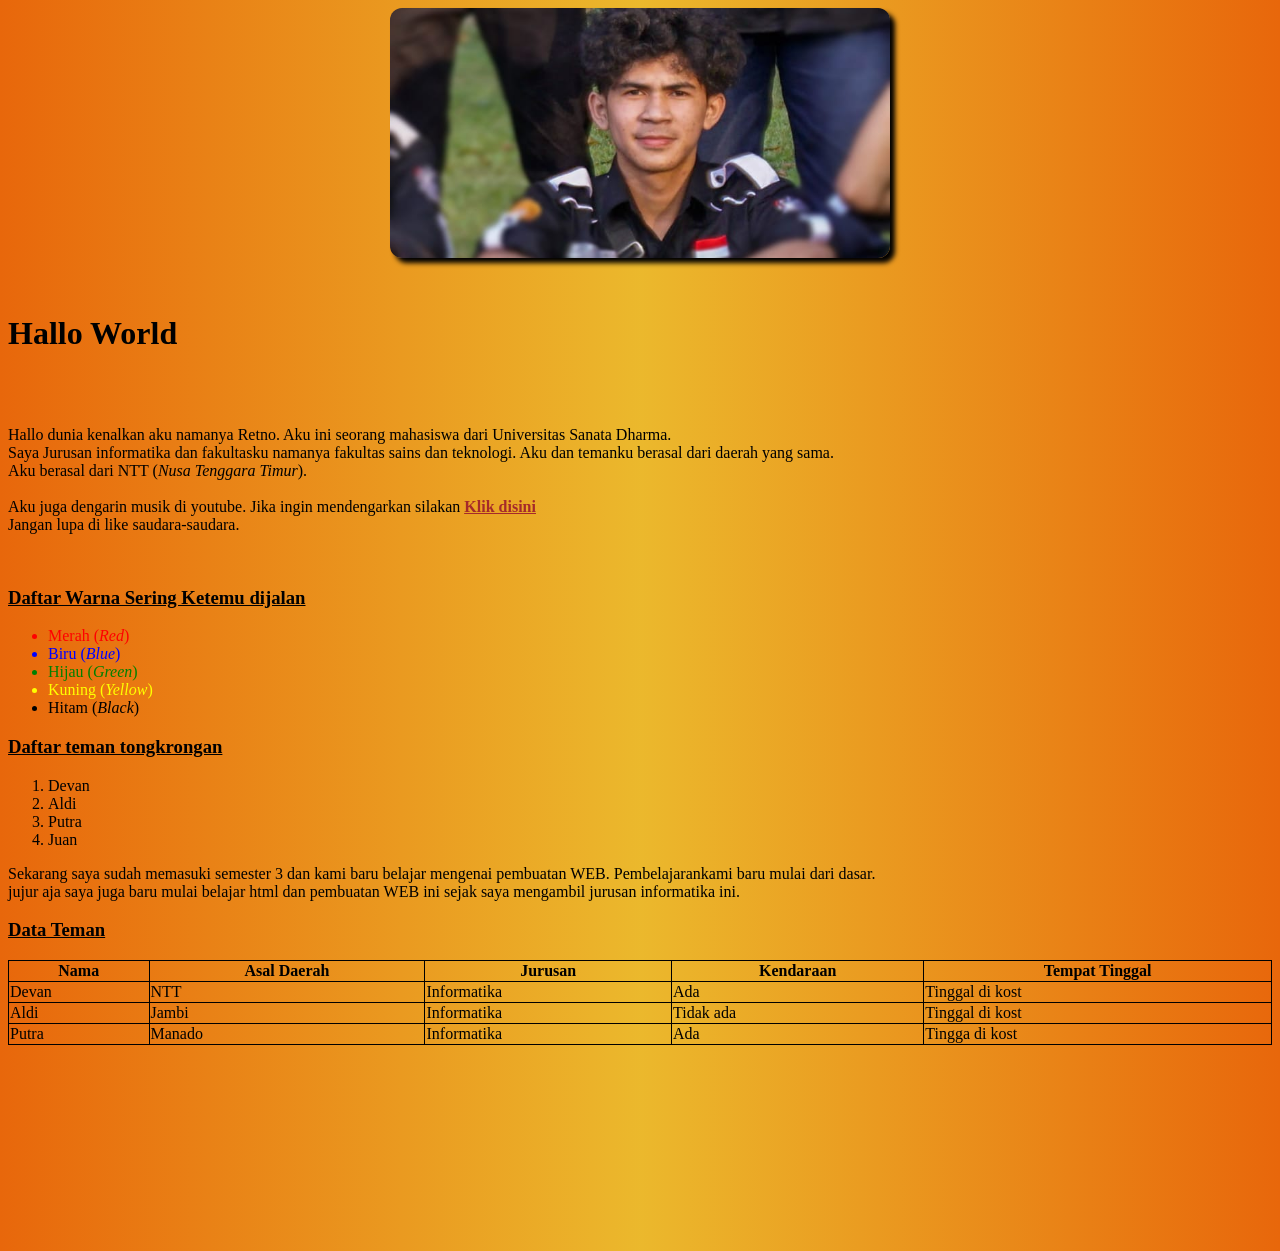
==== Prigram/index.html @ eebdb1d6 "Update" ====
<!DOCTYPE html>
<html>
<head>
     <meta charset="UTF-8"> 
    <meta name="viewport" content="width=device-width, initial-scale=1.0">
    <title>PROJEK HTML AWAL</title>
    <link rel="stylesheet" href="Style.css">
</head>
<body>
    <img class="foto-1"src="FotoKu.jpg" alt="Yahuuu" width="500">
    <br>
    <br>
    <h1>Hallo World</h1>
    <br>
    <br>
    <p>Hallo dunia kenalkan aku namanya Retno. Aku ini seorang mahasiswa dari Universitas Sanata Dharma.
    <br> Saya Jurusan informatika dan fakultasku namanya fakultas sains dan teknologi. Aku dan temanku berasal dari daerah yang sama.
    <br>Aku berasal dari NTT (<i>Nusa Tenggara Timur</i>). 
    <br><br>Aku juga dengarin musik di youtube. Jika ingin mendengarkan silakan <a href="https://youtu.be/eNMttIx5BWE?si=sOKxIe6LU_X16Zdd" target="_blank"><b><U>Klik disini</U></b></a>
    <br>Jangan lupa di like saudara-saudara.</p>
    <br>
    <h3><u>Daftar Warna Sering Ketemu dijalan</u></h3>
    <ul>
        <li style="color:red">Merah (<i>Red</i>)</li>
        <li style="color:blue">Biru (<i>Blue</i>)</li>
        <li style="color:green">Hijau (<i>Green</i>)</li>
        <li style="color:yellow">Kuning (<i>Yellow</i>)</li>
        <li style="color:black">Hitam (<i>Black</i>)</li>
    </ul>
    <h3><u>Daftar teman tongkrongan</u></h3>
    <ol>
        <li>Devan</li>
        <li>Aldi</li>
        <li>Putra</li>
        <li>Juan</li>
    </ol>
    <p>Sekarang saya sudah memasuki semester 3 dan kami baru belajar mengenai pembuatan WEB. Pembelajarankami baru mulai dari dasar. 
    <br>jujur aja saya juga baru mulai belajar html dan pembuatan WEB ini sejak saya mengambil jurusan informatika ini.
    </p>
    <h3><u>Data Teman</u></h3>
    <table style="width:100%; border:1px solid black; border-collapse:collapse">
        <tr>
            <th>Nama</th>
            <th>Asal Daerah</th>
            <th>Jurusan</th>
            <th>Kendaraan</th>
            <th>Tempat Tinggal</th>
        </tr>
        <tr>
            <td>Devan</td>
            <td>NTT</td>
            <td>Informatika</td>
            <td>Ada</td>
            <td>Tinggal di kost</td>
        </tr>
        <tr>
            <td>Aldi</td>
            <td>Jambi</td>
            <td>Informatika</td>
            <td>Tidak ada</td>
            <td>Tinggal di kost</td>
        </tr>
        <tr>
            <td>Putra</td>
            <td>Manado</td>
            <td>Informatika</td>
            <td>Ada</td>
            <td>Tingga  di kost</td>
        </tr>
    </table>
<br>
<br>
<br>
<br>
<br>
<br>
<br>
<br>
<br>
<br>
<br>
</body>
</html>
---- Prigram/Style.css ----
body{
    background:linear-gradient(to right,rgb(232, 103, 11), rgba(232, 173, 11, 0.862),rgb(232, 103, 11));
}
td {
  border: 1px solid black;
  border-collapse: collapse;
}
th {
  border: 1px solid black;
  border-collapse: collapse;
}
img {
  border-radius: 8px;
}
a {
  color: brown;
}
.foto-1{
    display:block;
    margin:0 auto;
    box-shadow:5px 5px 5px black;
    width:500px;
    height:250px;
    object-fit:cover;
    object-position: center;
    border-radius: 12px;
}
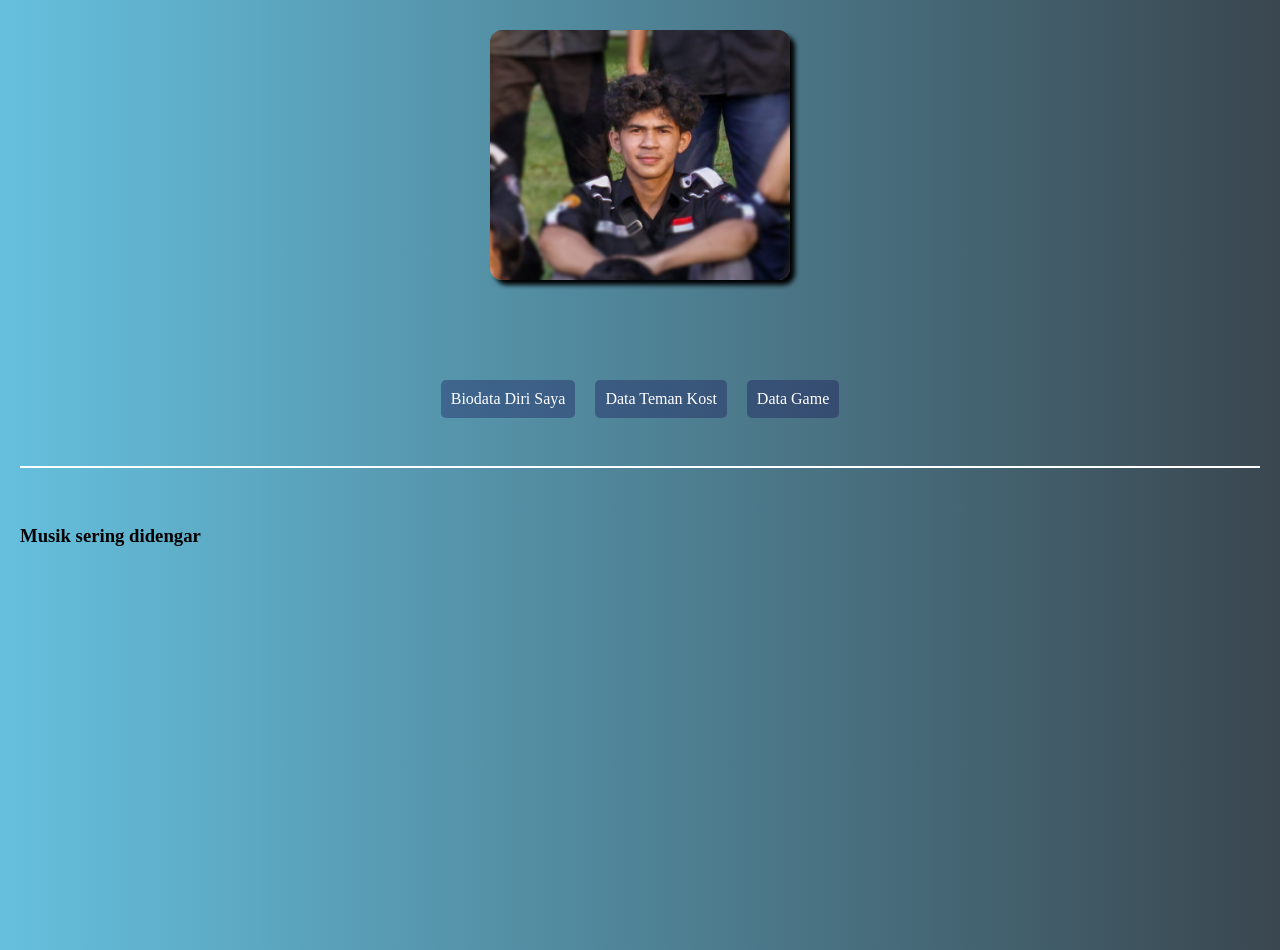
==== commit 11dfb55b: "Update" ====
--- a/Prigram/index.html
+++ b/Prigram/index.html
@@ -8,72 +8,21 @@
     <link rel="stylesheet" href="Style.css">
 </head>
 <body>
-    <img class="foto-1"src="FotoKu.jpg" alt="Yahuuu" width="500">
+    
+    <img class="foto-1"src="FotoKu.jpg" alt="Yahuuu">
+    <br><br> <br><br><br>
+    <div class="tampilan-1">
+       <a href="biodata.html">Biodata Diri Saya</a>
+       <a href="Data_teman_kost.html">Data Teman Kost</a>
+       <a href="Data_game.html">Data Game</a>
+    </div>
     <br>
+    <hr class="garis-pembatas">
     <br>
-    <h1>Hallo World</h1>
-    <br>
-    <br>
-    <p>Hallo dunia kenalkan aku namanya Retno. Aku ini seorang mahasiswa dari Universitas Sanata Dharma.
-    <br> Saya Jurusan informatika dan fakultasku namanya fakultas sains dan teknologi. Aku dan temanku berasal dari daerah yang sama.
-    <br>Aku berasal dari NTT (<i>Nusa Tenggara Timur</i>). 
-    <br><br>Aku juga dengarin musik di youtube. Jika ingin mendengarkan silakan <a href="https://youtu.be/eNMttIx5BWE?si=sOKxIe6LU_X16Zdd" target="_blank"><b><U>Klik disini</U></b></a>
-    <br>Jangan lupa di like saudara-saudara.</p>
-    <br>
-    <h3><u>Daftar Warna Sering Ketemu dijalan</u></h3>
-    <ul>
-        <li style="color:red">Merah (<i>Red</i>)</li>
-        <li style="color:blue">Biru (<i>Blue</i>)</li>
-        <li style="color:green">Hijau (<i>Green</i>)</li>
-        <li style="color:yellow">Kuning (<i>Yellow</i>)</li>
-        <li style="color:black">Hitam (<i>Black</i>)</li>
-    </ul>
-    <h3><u>Daftar teman tongkrongan</u></h3>
-    <ol>
-        <li>Devan</li>
-        <li>Aldi</li>
-        <li>Putra</li>
-        <li>Juan</li>
-    </ol>
-    <p>Sekarang saya sudah memasuki semester 3 dan kami baru belajar mengenai pembuatan WEB. Pembelajarankami baru mulai dari dasar. 
-    <br>jujur aja saya juga baru mulai belajar html dan pembuatan WEB ini sejak saya mengambil jurusan informatika ini.
-    </p>
-    <h3><u>Data Teman</u></h3>
-    <table style="width:100%; border:1px solid black; border-collapse:collapse">
-        <tr>
-            <th>Nama</th>
-            <th>Asal Daerah</th>
-            <th>Jurusan</th>
-            <th>Kendaraan</th>
-            <th>Tempat Tinggal</th>
-        </tr>
-        <tr>
-            <td>Devan</td>
-            <td>NTT</td>
-            <td>Informatika</td>
-            <td>Ada</td>
-            <td>Tinggal di kost</td>
-        </tr>
-        <tr>
-            <td>Aldi</td>
-            <td>Jambi</td>
-            <td>Informatika</td>
-            <td>Tidak ada</td>
-            <td>Tinggal di kost</td>
-        </tr>
-        <tr>
-            <td>Putra</td>
-            <td>Manado</td>
-            <td>Informatika</td>
-            <td>Ada</td>
-            <td>Tingga  di kost</td>
-        </tr>
-    </table>
-<br>
-<br>
-<br>
-<br>
-<br>
+    <div class="tampilan-2">
+        <h3 class="T1">Musik sering didengar</h3>
+        
+    </div>
 <br>
 <br>
 <br>
--- a/Prigram/Style.css
+++ b/Prigram/Style.css
@@ -1,6 +1,8 @@
 body{
-    background:linear-gradient(to right,rgb(232, 103, 11), rgba(232, 173, 11, 0.862),rgb(232, 103, 11));
-}
+    background:linear-gradient(to right,rgb(101, 192, 222), rgba(26, 41, 51, 0.862));
+    margin:20px;
+    height: 100vh;
+  }
 td {
   border: 1px solid black;
   border-collapse: collapse;
@@ -12,19 +14,52 @@
 img {
   border-radius: 8px;
 }
-a {
-  color: brown;
-}
 .foto-1{
     display:block;
     margin:0 auto;
     box-shadow:5px 5px 5px black;
-    width:500px;
+    width:300px;
     height:250px;
     object-fit:cover;
     object-position: center;
     border-radius: 12px;
+    margin-top:30px;
+}
+.foto-1:hover{
+  margin-top:30px;
+  transform:translateY(1rem);
+  scale: 1.2;
+  transition: 500ms;
+}
+.tampilan-1{
+  display:flex;
+  align-items: center;
+  justify-content:center;
+}
+a {
+  background-color:rgba(18, 6, 79, 0.331);
+  margin:10px;
+  padding:10px;
+  color:#ffff;
+  border:none;
+  border-radius:5px;
+  text-decoration:none;
+
+}
+a:hover{
+  background-color:rgba(248, 189, 94, 0.331);
+  transform:translateY(-1rem);
+  scale: 1.2;
+  transition: 500ms;
+}
+.garis-pembatas {
+  width: 100%;             
+  border: none;            
+  height: 2px;             
+  background-color: #ffffff; 
+  margin: 20px 0;          
 }
 
 
 
+
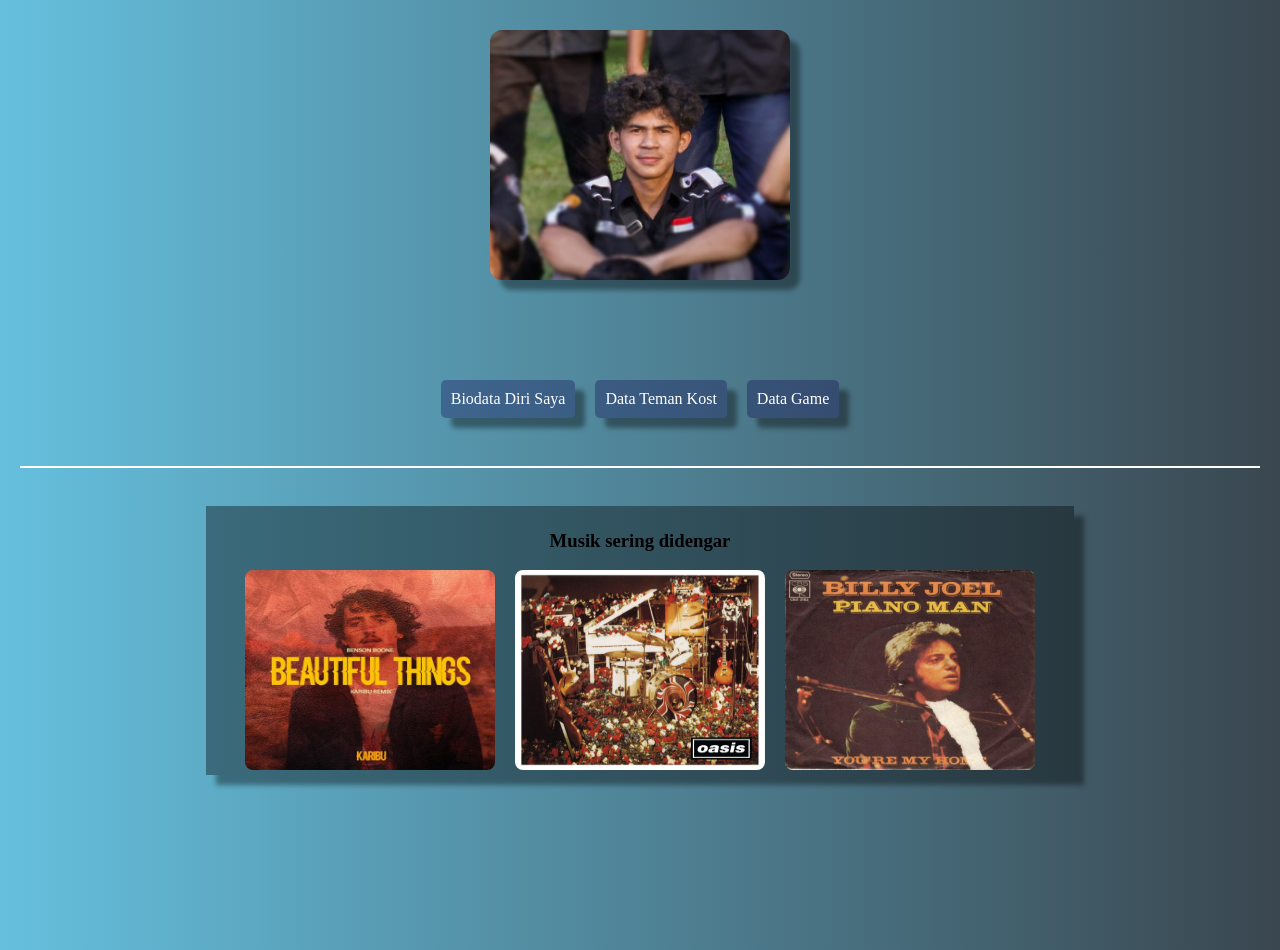
==== commit fb2f7b61: "Update" ====
--- a/Prigram/index.html
+++ b/Prigram/index.html
@@ -1,33 +1,38 @@
-
-<!DOCTYPE html>
+<!doctype html>
 <html>
-<head>
-     <meta charset="UTF-8"> 
-    <meta name="viewport" content="width=device-width, initial-scale=1.0">
+  <head>
+    <meta charset="UTF-8" />
+    <meta name="viewport" content="width=device-width, initial-scale=1.0" />
     <title>PROJEK HTML AWAL</title>
-    <link rel="stylesheet" href="Style.css">
-</head>
-<body>
-    
-    <img class="foto-1"src="FotoKu.jpg" alt="Yahuuu">
-    <br><br> <br><br><br>
+    <link rel="stylesheet" href="Style.css" />
+  </head>
+  <body>
+    <img class="foto-1" src="FotoKu.jpg" alt="Yahuuu" />
+    <br /><br />
+    <br /><br /><br />
     <div class="tampilan-1">
-       <a href="biodata.html">Biodata Diri Saya</a>
-       <a href="Data_teman_kost.html">Data Teman Kost</a>
-       <a href="Data_game.html">Data Game</a>
+      <a href="biodata.html">Biodata Diri Saya</a>
+      <a href="Data_teman_kost.html">Data Teman Kost</a>
+      <a href="Data_game.html">Data Game</a>
     </div>
-    <br>
-    <hr class="garis-pembatas">
-    <br>
-    <div class="tampilan-2">
+    <br />
+    <hr class="garis-pembatas" />
+    <br />
+    <div class="T2-luar">
+      <div class="tampilan-2">
         <h3 class="T1">Musik sering didengar</h3>
-        
+        <div class="T3-D">
+          <img class="F1" src="DJ.jpg" alt="huuu" />
+          <img class="F1" src="Oasis.jpg" alt="" />
+          <img class="F1" src="Bily.jpg" alt="" />
+        </div>
+      </div>
     </div>
-<br>
-<br>
-<br>
-<br>
-<br>
-<br>
-</body>
+    <br />
+    <br />
+    <br />
+    <br />
+    <br />
+    <br />
+  </body>
 </html>
--- a/Prigram/Style.css
+++ b/Prigram/Style.css
@@ -17,7 +17,7 @@
 .foto-1{
     display:block;
     margin:0 auto;
-    box-shadow:5px 5px 5px black;
+    box-shadow:10px 10px 5px #00000061;
     width:300px;
     height:250px;
     object-fit:cover;
@@ -44,7 +44,7 @@
   border:none;
   border-radius:5px;
   text-decoration:none;
-
+  box-shadow:10px 10px 5px #00000061; 
 }
 a:hover{
   background-color:rgba(248, 189, 94, 0.331);
@@ -59,7 +59,28 @@
   background-color: #ffffff; 
   margin: 20px 0;          
 }
-
-
-
-
+.T2-luar{
+  display:flex;
+  justify-content:center;
+  align-items:center;
+}
+.tampilan-2{
+  background-color: #00000061;
+  width: 70%;
+  margin: 0 20px;        
+  padding: 5px 0; 
+  box-shadow:10px 10px 5px #00000061;      
+}
+.T1{
+  text-align:center;
+}
+.T3-D{
+  display: flex;
+  justify-content:center;
+  align-items:center;
+}
+.F1{
+  width: 250px;
+  height: 200px;
+  margin:0 10px;
+}
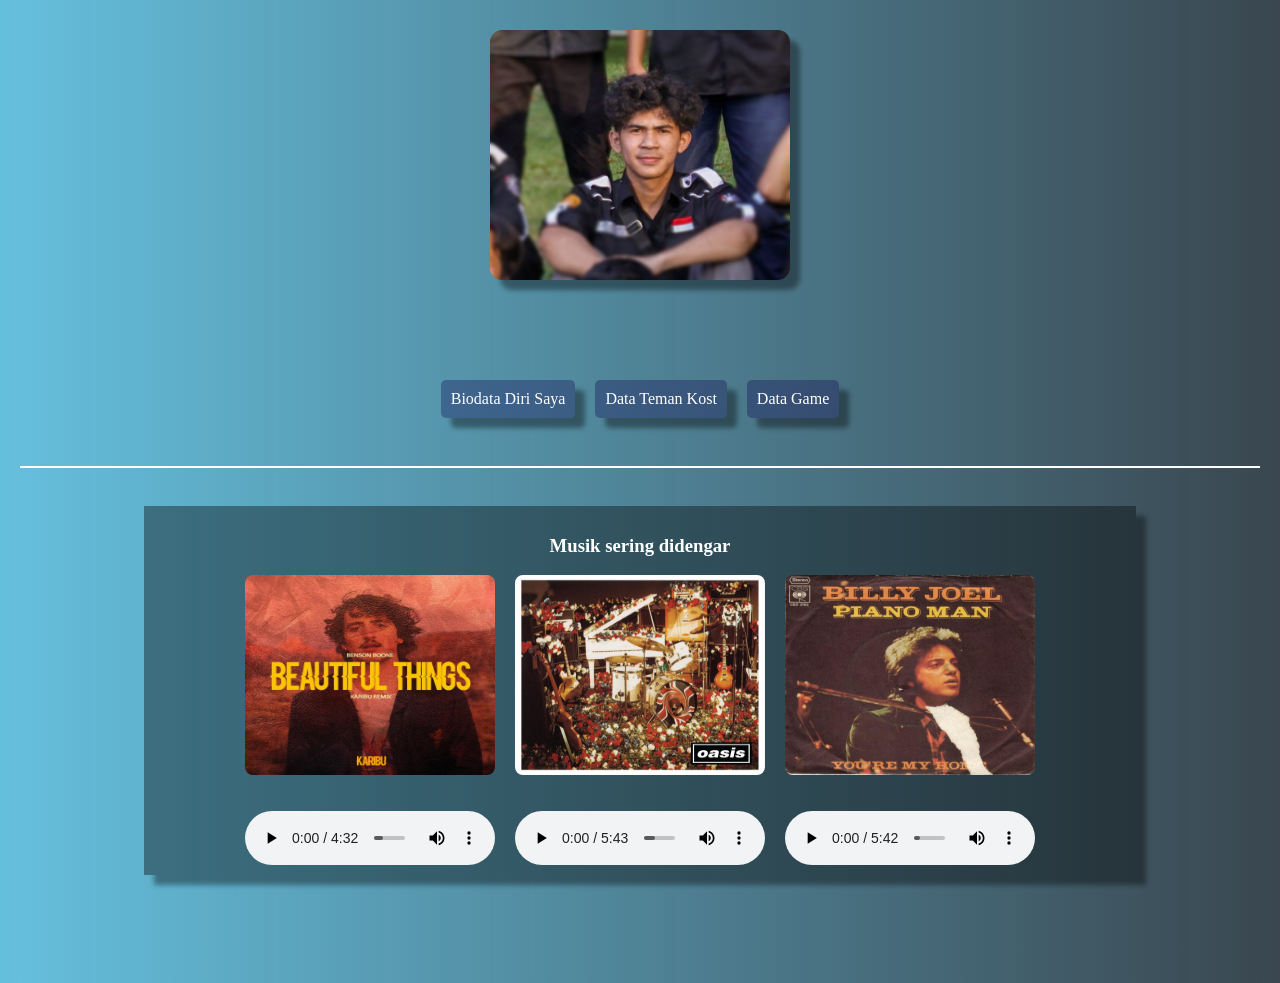
==== commit dea803d5: "Update" ====
--- a/Prigram/index.html
+++ b/Prigram/index.html
@@ -22,9 +22,18 @@
       <div class="tampilan-2">
         <h3 class="T1">Musik sering didengar</h3>
         <div class="T3-D">
-          <img class="F1" src="DJ.jpg" alt="huuu" />
-          <img class="F1" src="Oasis.jpg" alt="" />
-          <img class="F1" src="Bily.jpg" alt="" />
+          <div class="A-1">
+            <img class="F1" src="DJ.jpg" alt="huuu" />
+            <audio src="dj.mp3" controls></audio>
+          </div>
+          <div class="A-2">
+            <img class="F1" src="Oasis.jpg" alt="" />
+            <audio src="Oasis.mp3" controls></audio>
+          </div>
+          <div class="A-3">
+            <img class="F1" src="Bily.jpg" alt="" />
+            <audio src="Bily.mp3" controls></audio>
+          </div>
         </div>
       </div>
     </div>
--- a/Prigram/Style.css
+++ b/Prigram/Style.css
@@ -63,12 +63,13 @@
   display:flex;
   justify-content:center;
   align-items:center;
+  color:#ffffff;
 }
 .tampilan-2{
   background-color: #00000061;
-  width: 70%;
+  width: 80%;
   margin: 0 20px;        
-  padding: 5px 0; 
+  padding: 10px 0; 
   box-shadow:10px 10px 5px #00000061;      
 }
 .T1{
@@ -84,3 +85,22 @@
   height: 200px;
   margin:0 10px;
 }
+.A-1{
+  display: flex;
+  flex-direction: column; 
+  align-items: center;
+}
+.A-2{
+  display: flex;
+  flex-direction: column;
+  align-items: center;
+}
+.A-3{
+  display: flex;
+  flex-direction: column;
+  align-items: center;
+}
+audio{
+  height: 90px;
+  width: 250px;
+}
